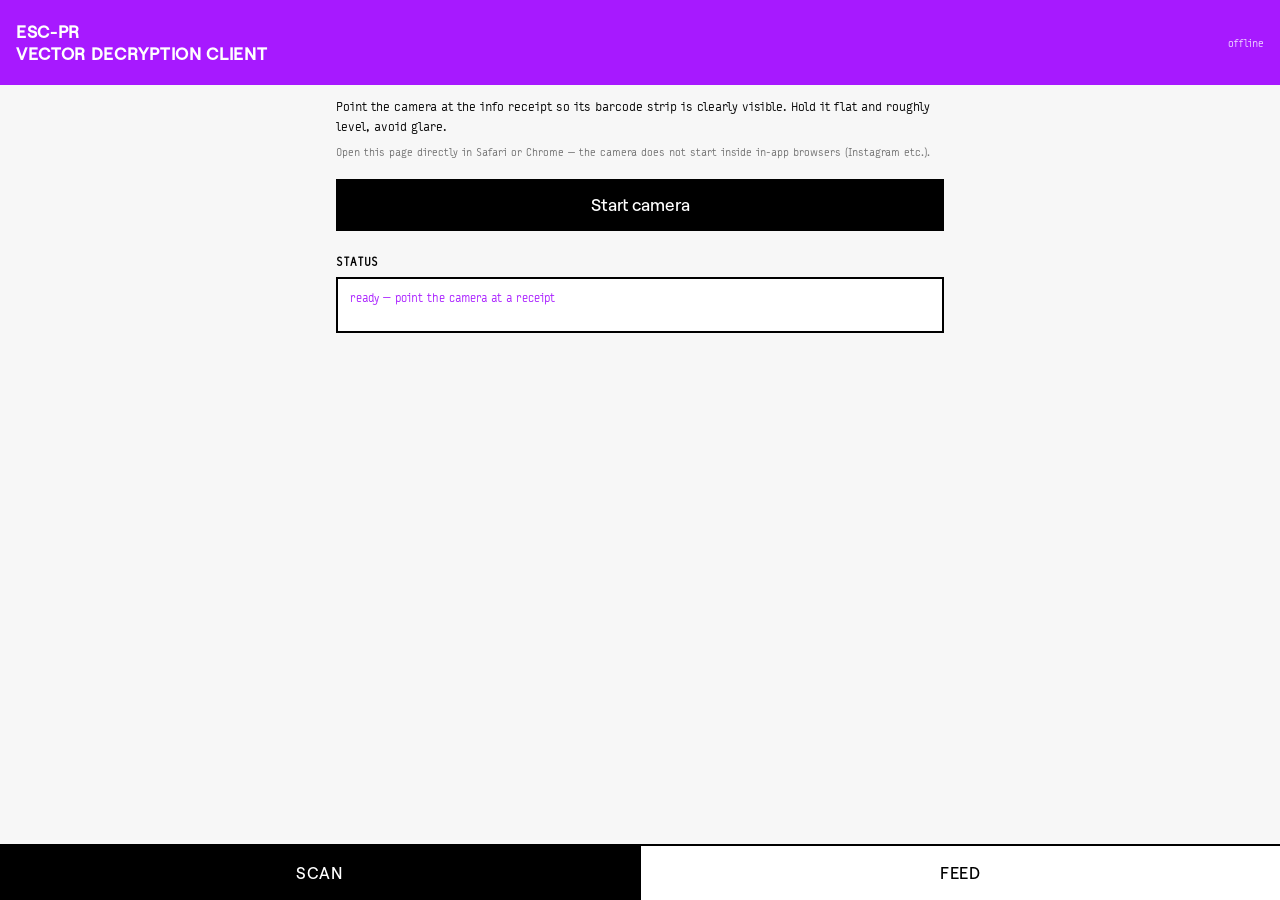
==== mobile/index.html @ 9b0cc4e4 "Initial monorepo commit: merged generator, gui, and barcode_system Merged the three project parts (G" ====
<!doctype html>
<html lang="en">
<head>
  <meta charset="utf-8" />
  <meta name="viewport" content="width=device-width, initial-scale=1, viewport-fit=cover" />
  <title>ESC-PR Vector Decryption Client</title>

  <link rel="stylesheet" href="../gui/css/reset.css" />
  <link rel="stylesheet" href="../gui/css/variables.css" />
  <link rel="stylesheet" href="../gui/css/fonts.css" />
  <link rel="stylesheet" href="style.css" />
</head>
<body>
  <header class="topbar">
    <h1 class="topbar__title">ESC-PR<br />Vector Decryption Client</h1>
    <span class="topbar__mode" id="storeMode">…</span>
  </header>

  <!-- ============ Scan view ============ -->
  <main class="view is-active" id="view-scan">
    <p class="hint" id="hint">
      Point the camera at the info receipt so its barcode strip is clearly
      visible. Hold it flat and roughly level, avoid glare.
      <small>Open this page directly in Safari or Chrome — the camera does
      not start inside in-app browsers (Instagram etc.).</small>
    </p>

    <div class="actions" id="scanActions">
      <button class="btn btn--filled" id="startBtn" disabled>Start camera</button>
      <button class="btn hidden" id="fileBtn" type="button">Take a photo instead</button>
      <input type="file" id="fileInput" accept="image/*" capture="environment" class="hidden" />
    </div>

    <div class="scanner hidden" id="scanner">
      <video id="video" autoplay muted playsinline></video>
      <div class="scanner__status" id="status">starting…</div>
    </div>

    <section class="result hidden" id="result">
      <h2 class="section-title">Decoded message</h2>
      <div class="result__text" id="decodedText"></div>
      <img class="result__image" id="decodedImage" alt="original print" />
      <div class="actions">
        <button class="btn btn--filled" id="againBtn">Scan another</button>
      </div>
    </section>

    <section class="log-section">
      <h2 class="section-title">Status</h2>
      <div class="log" id="log">ready</div>
    </section>
  </main>

  <!-- ============ Feed view ============ -->
  <main class="view" id="view-feed">
    <p class="hint">
      Every message ever created — as pure vector graphics. The content
      stays encrypted; only a matching receipt reveals it.
    </p>
    <div class="feed" id="feed"></div>
    <p class="feed__empty hidden" id="feedEmpty">No graphics yet.</p>
  </main>

  <!-- ============ Bottom tab navigation ============ -->
  <nav class="tabbar">
    <button class="tabbar__tab is-active" data-view="scan" type="button">Scan</button>
    <button class="tabbar__tab" data-view="feed" type="button">Feed</button>
  </nav>

  <script type="module" src="main.js"></script>
</body>
</html>
---- gui/css/variables.css ----
/*
  Design reference: Figma frame at 2560 x 1440 (16:9), laid out on a
  16 column x 24 row grid (160 x 60 px per cell at design size).

  --dw is the design width in px. Every scaled value in the component
  files is written as:
    calc(100cqw * <figma-px-value> / var(--dw))
  so it stays pixel-accurate to the Figma file while scaling fluidly
  with the .stage container (see grid.css). If the design is ever
  re-exported at a different size, only --dw needs to change.
*/

:root {
  --dw: 2560;

  /* Colors */
  --color-bg: #f7f7f7;
  --color-black: #000000;
  --color-white: #ffffff;
  --color-accent: #a719ff;

  /* Fonts — replace src in fonts.css once the real files are added
     to assets/fonts/. Fallbacks keep the layout usable until then. */
  --font-display: "Roobert", "Helvetica Neue", Arial, sans-serif;
  --font-mono: "Typestar Normal", "Courier New", monospace;

  /* Shared border weight used across outlined components */
  --border-w: max(1px, calc(100cqw * 2 / var(--dw)));
}
---- gui/css/fonts.css ----
/*
  Real font files live in assets/fonts/. Only the weight actually used
  by the current design (500) is declared here — the folders contain
  more weights/styles (Light/Regular/SemiBold/Bold/Heavy, italics,
  Typestar OCR/Black variants) available for later if the merged
  project needs them; add more @font-face blocks the same way.
*/

@font-face {
  font-family: "Roobert";
  src: url("../assets/fonts/roobert/Roobert-Medium.otf") format("opentype");
  font-weight: 500;
  font-style: normal;
  font-display: swap;
}

@font-face {
  font-family: "Typestar Normal";
  src: url("../assets/fonts/typestar/Typestar-Normal.otf") format("opentype");
  font-weight: 500;
  font-style: normal;
  font-display: swap;
}
---- mobile/style.css ----
/*
  ESC-PR Vector Decryption Client — mobile-first phone page.

  Uses the GUI design tokens (gui/css/variables.css + fonts.css:
  Roobert display, Typestar mono, purple accent, black 2px borders on
  white) in a portrait scroll layout instead of the 16:9 stage grid.
  Fixed header on top, fixed two-tab navigation at the bottom.
*/

:root {
  /* Fixed px equivalents of the stage tokens for a scrolling page */
  --line: max(1px, 2px);
  --pad: 16px;
  --tabbar-h: 56px;
  --topbar-h: 64px;
}

html,
body {
  background: var(--color-bg);
  color: var(--color-black);
  font-family: var(--font-display);
  font-weight: 500;
  -webkit-font-smoothing: antialiased;
}

/* The GUI reset pins the body for the 16:9 stage (flex-centered,
   overflow hidden) — this page is a normal scrolling document. */
body {
  display: block;
  overflow: auto;
  min-height: 100dvh;
}

.hidden {
  display: none !important;
}

/* ---------- top bar ---------- */

.topbar {
  position: fixed;
  top: 0;
  left: 0;
  right: 0;
  z-index: 10;
  min-height: var(--topbar-h);
  padding: 10px var(--pad);
  padding-top: calc(10px + env(safe-area-inset-top));

  display: flex;
  align-items: center;
  justify-content: space-between;
  gap: 12px;

  background: var(--color-accent);
  color: var(--color-white);
}

.topbar__title {
  font-size: 17px;
  line-height: 1.25;
  text-transform: uppercase;
  letter-spacing: 0.04em;
}

.topbar__mode {
  font-family: var(--font-mono);
  font-size: 11px;
  white-space: nowrap;
  opacity: 0.85;
}

/* ---------- views ---------- */

.view {
  display: none;
  padding: calc(var(--topbar-h) + env(safe-area-inset-top) + 20px) var(--pad)
    calc(var(--tabbar-h) + env(safe-area-inset-bottom) + 24px);
  max-width: 640px;
  margin: 0 auto;
}

.view.is-active {
  display: block;
}

.hint {
  font-family: var(--font-mono);
  font-size: 13px;
  line-height: 1.5;
  margin-bottom: 18px;
}

.hint small {
  display: block;
  margin-top: 8px;
  font-size: 11px;
  opacity: 0.55;
}

.section-title {
  font-family: var(--font-mono);
  font-size: 12px;
  text-transform: uppercase;
  letter-spacing: 0.08em;
  margin: 24px 0 8px;
}

/* ---------- buttons (GUI idiom: black fill / outlined) ---------- */

.actions {
  display: flex;
  flex-direction: column;
  gap: 10px;
  margin: 12px 0;
}

.btn {
  display: flex;
  align-items: center;
  justify-content: center;
  width: 100%;
  min-height: 52px;
  padding: 0 16px;

  background: var(--color-white);
  color: var(--color-black);
  border: var(--line) solid var(--color-black);

  font-family: var(--font-display);
  font-weight: 500;
  font-size: 17px;
  line-height: 1;

  user-select: none;
  -webkit-user-select: none;
}

.btn:active {
  background: #dcdcdc;
}

.btn.btn--filled {
  background: var(--color-black);
  color: var(--color-white);
  border-color: var(--color-black);
}

.btn.btn--filled:active {
  background: #3a3a3a;
}

/* ---------- scanner ---------- */

.scanner {
  position: relative;
  border: var(--line) solid var(--color-black);
  background: var(--color-black);
  overflow: hidden;
}

.scanner video {
  display: block;
  width: 100%;
  max-height: 62vh;
  object-fit: cover;
}

.scanner__status {
  position: absolute;
  left: 0;
  right: 0;
  bottom: 0;
  padding: 8px 12px;
  background: var(--color-accent);
  color: var(--color-white);
  font-family: var(--font-mono);
  font-size: 12px;
}

/* ---------- result ---------- */

.result__text {
  border: var(--line) solid var(--color-black);
  background: var(--color-white);
  padding: 18px 16px;
  font-family: var(--font-mono);
  font-size: 22px;
  line-height: 1.4;
  text-transform: uppercase;
  word-break: break-word;
}

.result__image {
  display: block;
  width: 100%;
  margin-top: 10px;
  border: var(--line) solid var(--color-black);
  background: var(--color-white);
}

/* ---------- status log ---------- */

.log {
  border: var(--line) solid var(--color-black);
  background: var(--color-white);
  padding: 10px 12px;
  min-height: 56px;
  max-height: 140px;
  overflow-y: auto;
  font-family: var(--font-mono);
  font-size: 12px;
  line-height: 1.6;
}

.log .ok {
  color: var(--color-accent);
}

.log .err {
  color: #b3341f;
}

/* ---------- feed ---------- */

.feed {
  display: grid;
  grid-template-columns: repeat(2, 1fr);
  gap: 10px;
}

.feed__item {
  border: var(--line) solid var(--color-black);
  background: var(--color-white);
  overflow: hidden;
}

.feed__item img {
  display: block;
  width: 100%;
  aspect-ratio: 3 / 4;
  object-fit: cover;
  object-position: top;
}

.feed__empty {
  font-family: var(--font-mono);
  font-size: 13px;
  opacity: 0.55;
  text-align: center;
  margin-top: 40px;
}

/* ---------- bottom tab bar ---------- */

.tabbar {
  position: fixed;
  left: 0;
  right: 0;
  bottom: 0;
  z-index: 10;
  height: calc(var(--tabbar-h) + env(safe-area-inset-bottom));
  padding-bottom: env(safe-area-inset-bottom);

  display: flex;
  background: var(--color-white);
  border-top: var(--line) solid var(--color-black);
}

.tabbar__tab {
  flex: 1;
  display: flex;
  align-items: center;
  justify-content: center;

  background: var(--color-white);
  color: var(--color-black);
  font-family: var(--font-display);
  font-weight: 500;
  font-size: 16px;
  text-transform: uppercase;
  letter-spacing: 0.04em;

  user-select: none;
  -webkit-user-select: none;
}

.tabbar__tab + .tabbar__tab {
  border-left: var(--line) solid var(--color-black);
}

.tabbar__tab.is-active {
  background: var(--color-black);
  color: var(--color-white);
}
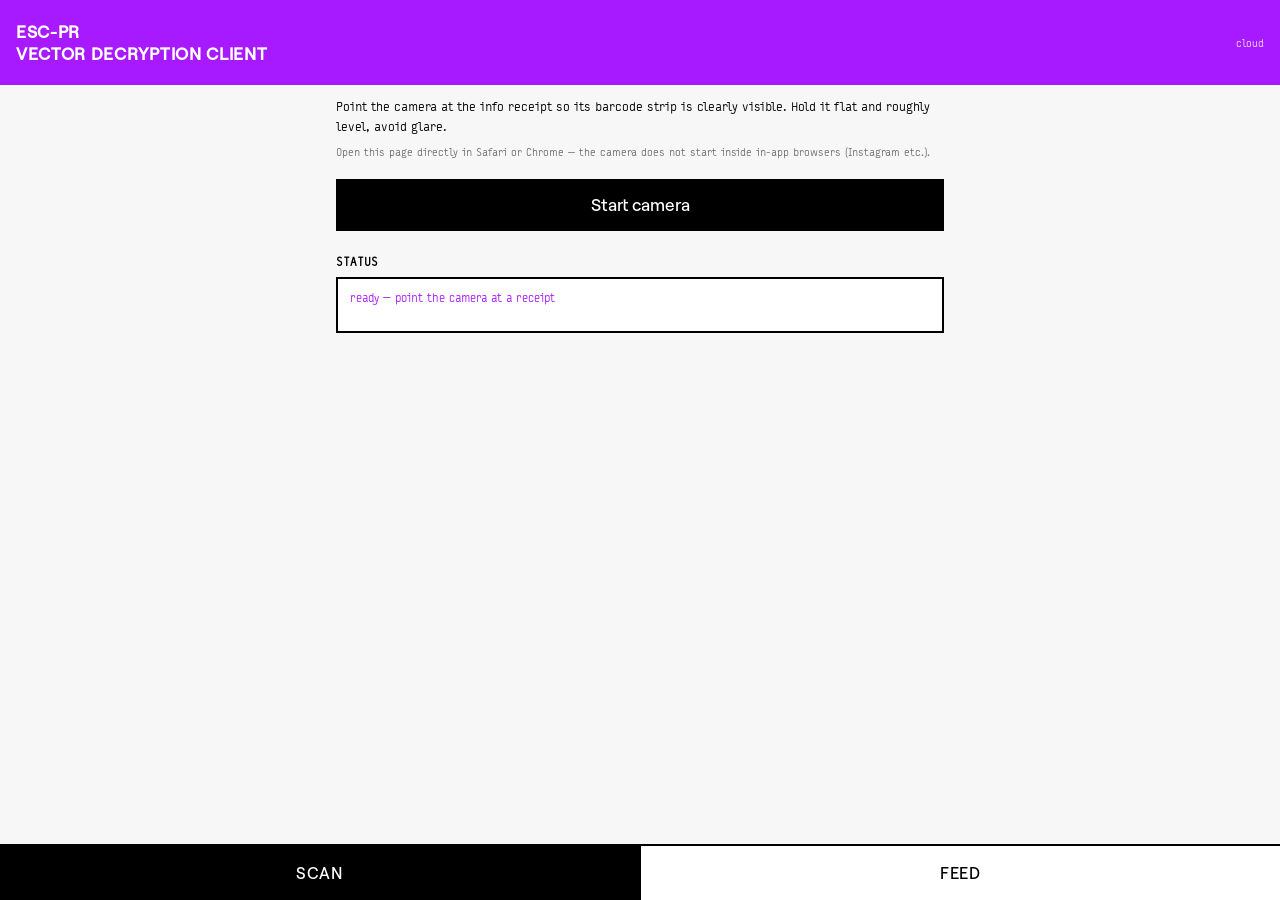
==== commit c6060f55: "Deploy phone client with Supabase and seamless feed Wire live Pages decode URL and cloud keys into c" ====
--- a/mobile/index.html
+++ b/mobile/index.html
@@ -54,10 +54,10 @@
   <!-- ============ Feed view ============ -->
   <main class="view" id="view-feed">
     <p class="hint">
-      Every message ever created — as pure vector graphics. The content
-      stays encrypted; only a matching receipt reveals it.
+      Continuous stream of every graphic ever printed, newest first.
+      Content stays encrypted — only a matching receipt reveals it.
     </p>
-    <div class="feed" id="feed"></div>
+    <div class="feed" id="feed" aria-label="Graphics feed"></div>
     <p class="feed__empty hidden" id="feedEmpty">No graphics yet.</p>
   </main>
 
--- a/mobile/style.css
+++ b/mobile/style.css
@@ -222,26 +222,39 @@
   color: #b3341f;
 }
 
-/* ---------- feed ---------- */
+/* ---------- feed ----------
+   One continuous vertical stream, newest → oldest. No cards/grid —
+   images stack edge-to-edge at full width. */
+
+#view-feed {
+  max-width: none;
+  padding-left: 0;
+  padding-right: 0;
+}
+
+#view-feed .hint,
+#view-feed .feed__empty {
+  padding-left: var(--pad);
+  padding-right: var(--pad);
+}
 
 .feed {
-  display: grid;
-  grid-template-columns: repeat(2, 1fr);
-  gap: 10px;
+  display: block;
+  width: 100%;
+  background: var(--color-white);
 }
 
 .feed__item {
-  border: var(--line) solid var(--color-black);
-  background: var(--color-white);
-  overflow: hidden;
+  margin: 0;
+  padding: 0;
+  border: none;
+  background: var(--color-white);
 }
 
 .feed__item img {
   display: block;
   width: 100%;
-  aspect-ratio: 3 / 4;
-  object-fit: cover;
-  object-position: top;
+  height: auto;
 }
 
 .feed__empty {
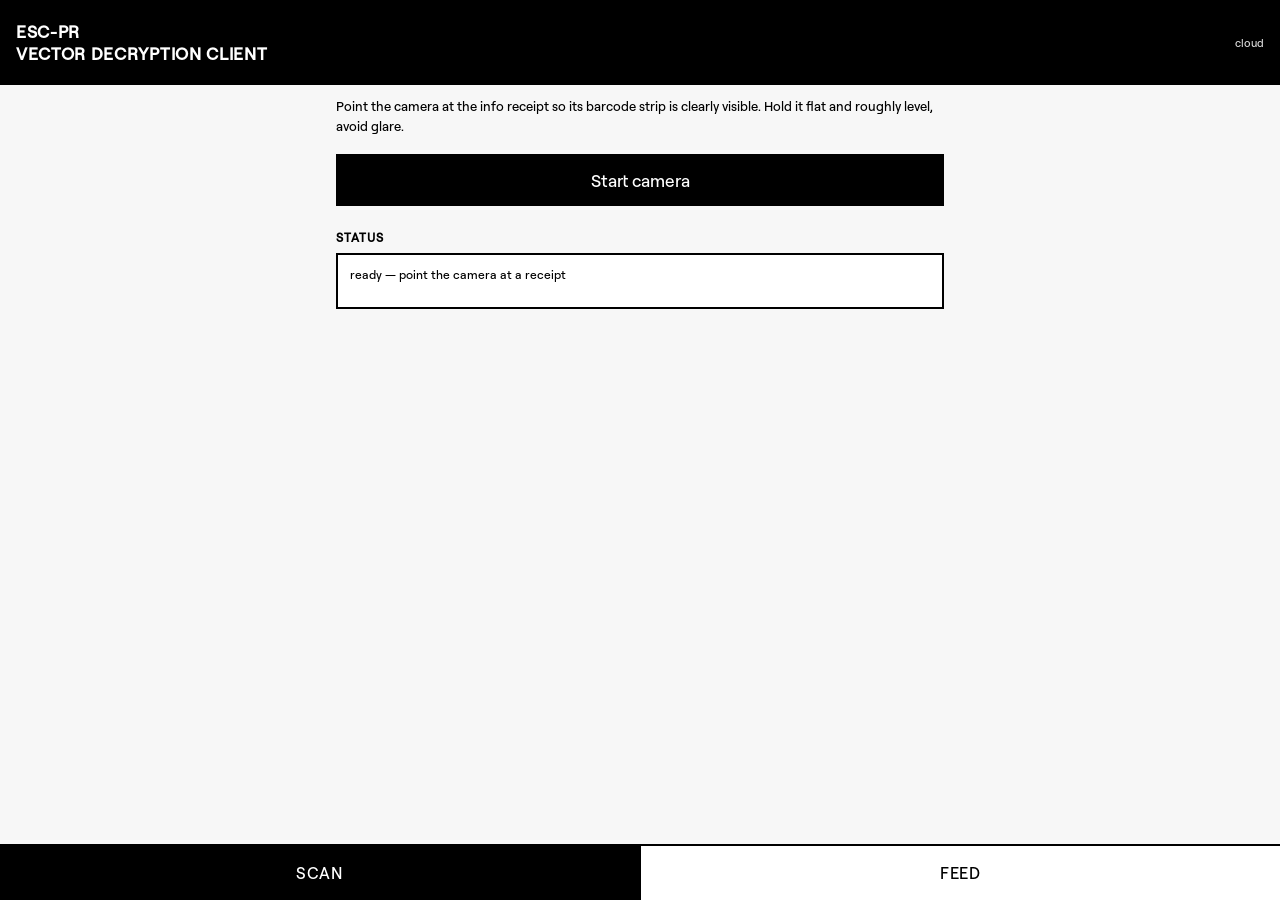
==== commit 5e5e879a: "Redesign terminal GUI to green accent with animated start lanes. Replace purple/Typestar with #00FF4" ====
--- a/mobile/index.html
+++ b/mobile/index.html
@@ -21,8 +21,6 @@
     <p class="hint" id="hint">
       Point the camera at the info receipt so its barcode strip is clearly
       visible. Hold it flat and roughly level, avoid glare.
-      <small>Open this page directly in Safari or Chrome — the camera does
-      not start inside in-app browsers (Instagram etc.).</small>
     </p>
 
     <div class="actions" id="scanActions">
@@ -53,10 +51,6 @@
 
   <!-- ============ Feed view ============ -->
   <main class="view" id="view-feed">
-    <p class="hint">
-      Continuous stream of every graphic ever printed, newest first.
-      Content stays encrypted — only a matching receipt reveals it.
-    </p>
     <div class="feed" id="feed" aria-label="Graphics feed"></div>
     <p class="feed__empty hidden" id="feedEmpty">No graphics yet.</p>
   </main>
--- a/gui/css/variables.css
+++ b/gui/css/variables.css
@@ -17,12 +17,11 @@
   --color-bg: #f7f7f7;
   --color-black: #000000;
   --color-white: #ffffff;
-  --color-accent: #a719ff;
+  --color-accent: #00ff44;
 
-  /* Fonts — replace src in fonts.css once the real files are added
-     to assets/fonts/. Fallbacks keep the layout usable until then. */
+  /* Single typeface across the whole interface (Typestar was dropped
+     in the green redesign — all former --font-mono uses are Roobert). */
   --font-display: "Roobert", "Helvetica Neue", Arial, sans-serif;
-  --font-mono: "Typestar Normal", "Courier New", monospace;
 
   /* Shared border weight used across outlined components */
   --border-w: max(1px, calc(100cqw * 2 / var(--dw)));
--- a/gui/css/fonts.css
+++ b/gui/css/fonts.css
@@ -1,9 +1,8 @@
 /*
   Real font files live in assets/fonts/. Only the weight actually used
-  by the current design (500) is declared here — the folders contain
-  more weights/styles (Light/Regular/SemiBold/Bold/Heavy, italics,
-  Typestar OCR/Black variants) available for later if the merged
-  project needs them; add more @font-face blocks the same way.
+  by the current design (500) is declared here — the roobert/ folder
+  contains more weights/styles (Light/Regular/SemiBold/Bold/Heavy,
+  italics) available for later; add more @font-face blocks the same way.
 */
 
 @font-face {
@@ -13,11 +12,3 @@
   font-style: normal;
   font-display: swap;
 }
-
-@font-face {
-  font-family: "Typestar Normal";
-  src: url("../assets/fonts/typestar/Typestar-Normal.otf") format("opentype");
-  font-weight: 500;
-  font-style: normal;
-  font-display: swap;
-}
--- a/mobile/style.css
+++ b/mobile/style.css
@@ -2,8 +2,9 @@
   ESC-PR Vector Decryption Client — mobile-first phone page.
 
   Uses the GUI design tokens (gui/css/variables.css + fonts.css:
-  Roobert display, Typestar mono, purple accent, black 2px borders on
-  white) in a portrait scroll layout instead of the 16:9 stage grid.
+  Roobert, black 2px borders on white) in a portrait scroll layout
+  instead of the 16:9 stage grid. Mobile deliberately does NOT use the
+  terminal green accent — surfaces and text stay pure black / white.
   Fixed header on top, fixed two-tab navigation at the bottom.
 */
 
@@ -53,7 +54,7 @@
   justify-content: space-between;
   gap: 12px;
 
-  background: var(--color-accent);
+  background: var(--color-black);
   color: var(--color-white);
 }
 
@@ -65,7 +66,6 @@
 }
 
 .topbar__mode {
-  font-family: var(--font-mono);
   font-size: 11px;
   white-space: nowrap;
   opacity: 0.85;
@@ -86,7 +86,6 @@
 }
 
 .hint {
-  font-family: var(--font-mono);
   font-size: 13px;
   line-height: 1.5;
   margin-bottom: 18px;
@@ -100,7 +99,6 @@
 }
 
 .section-title {
-  font-family: var(--font-mono);
   font-size: 12px;
   text-transform: uppercase;
   letter-spacing: 0.08em;
@@ -173,9 +171,8 @@
   right: 0;
   bottom: 0;
   padding: 8px 12px;
-  background: var(--color-accent);
+  background: var(--color-black);
   color: var(--color-white);
-  font-family: var(--font-mono);
   font-size: 12px;
 }
 
@@ -185,7 +182,6 @@
   border: var(--line) solid var(--color-black);
   background: var(--color-white);
   padding: 18px 16px;
-  font-family: var(--font-mono);
   font-size: 22px;
   line-height: 1.4;
   text-transform: uppercase;
@@ -209,13 +205,12 @@
   min-height: 56px;
   max-height: 140px;
   overflow-y: auto;
-  font-family: var(--font-mono);
   font-size: 12px;
   line-height: 1.6;
 }
 
 .log .ok {
-  color: var(--color-accent);
+  color: var(--color-black);
 }
 
 .log .err {
@@ -258,7 +253,6 @@
 }
 
 .feed__empty {
-  font-family: var(--font-mono);
   font-size: 13px;
   opacity: 0.55;
   text-align: center;
